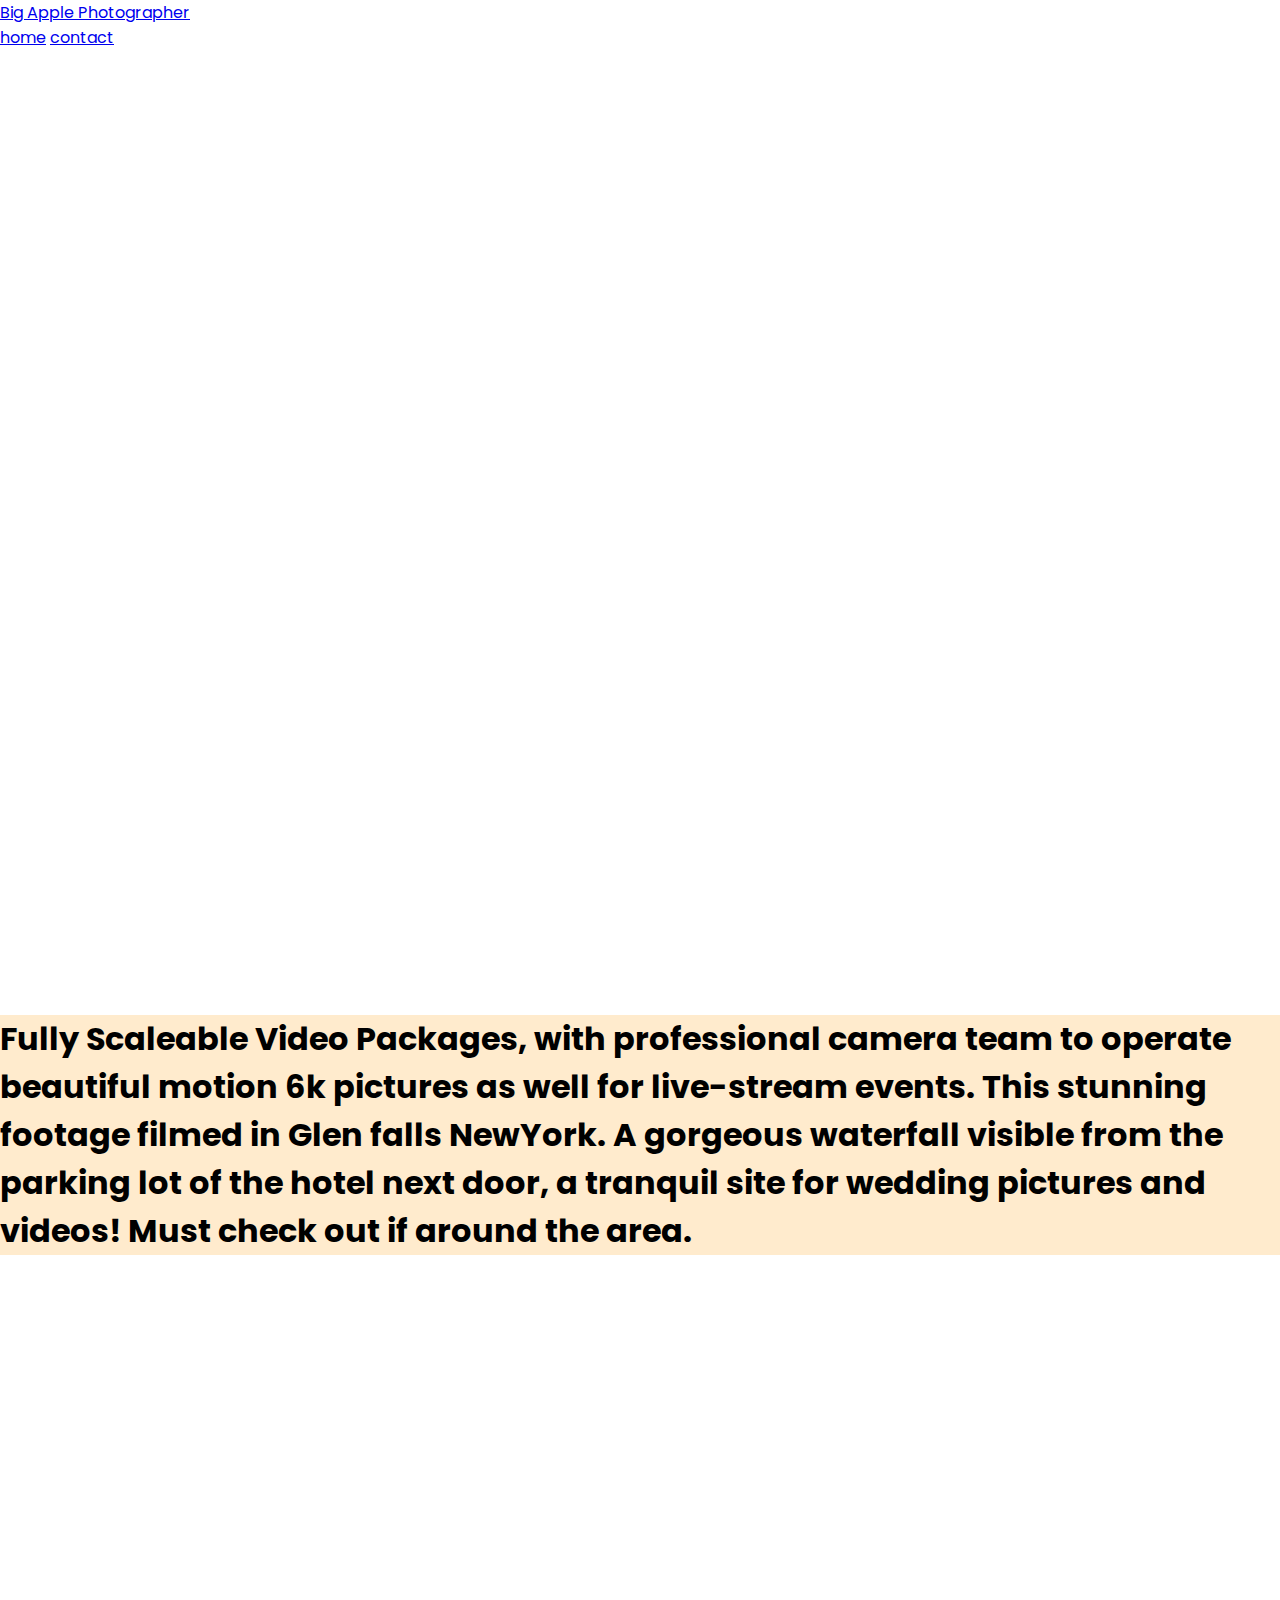
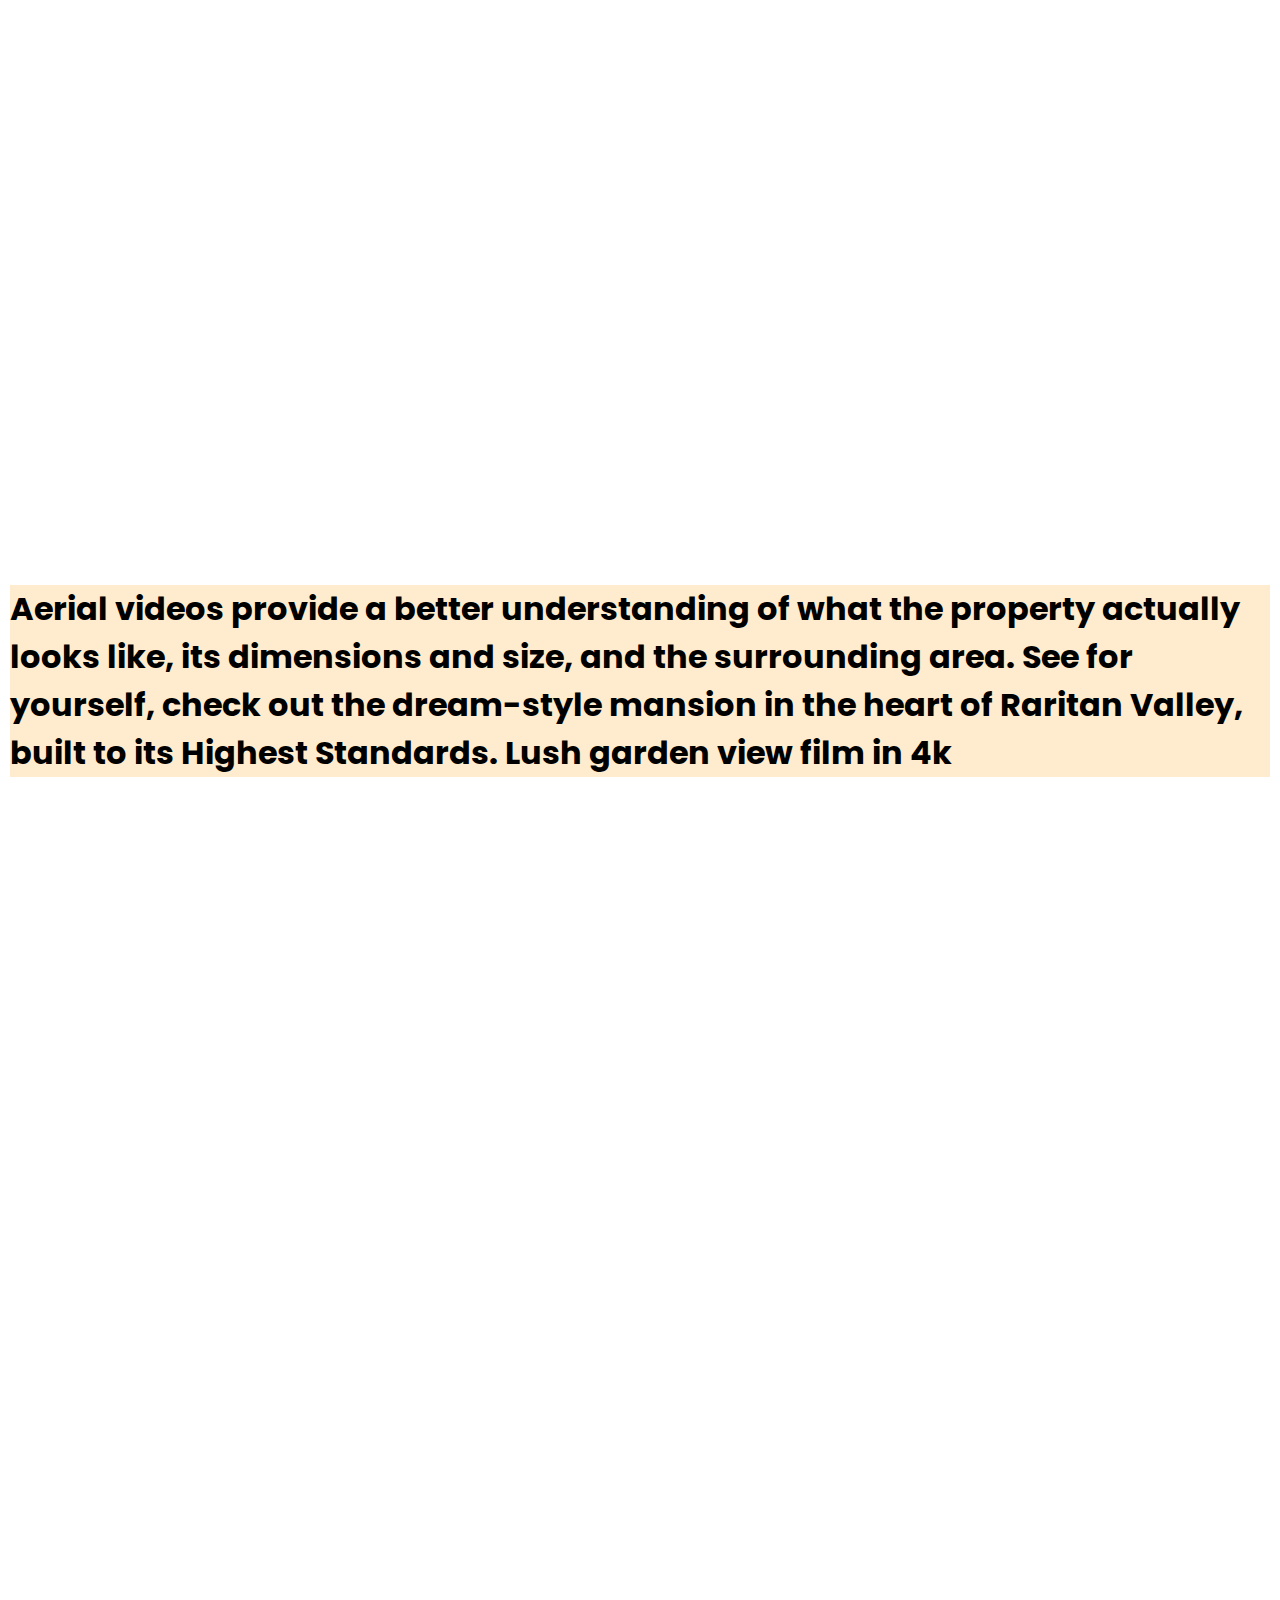
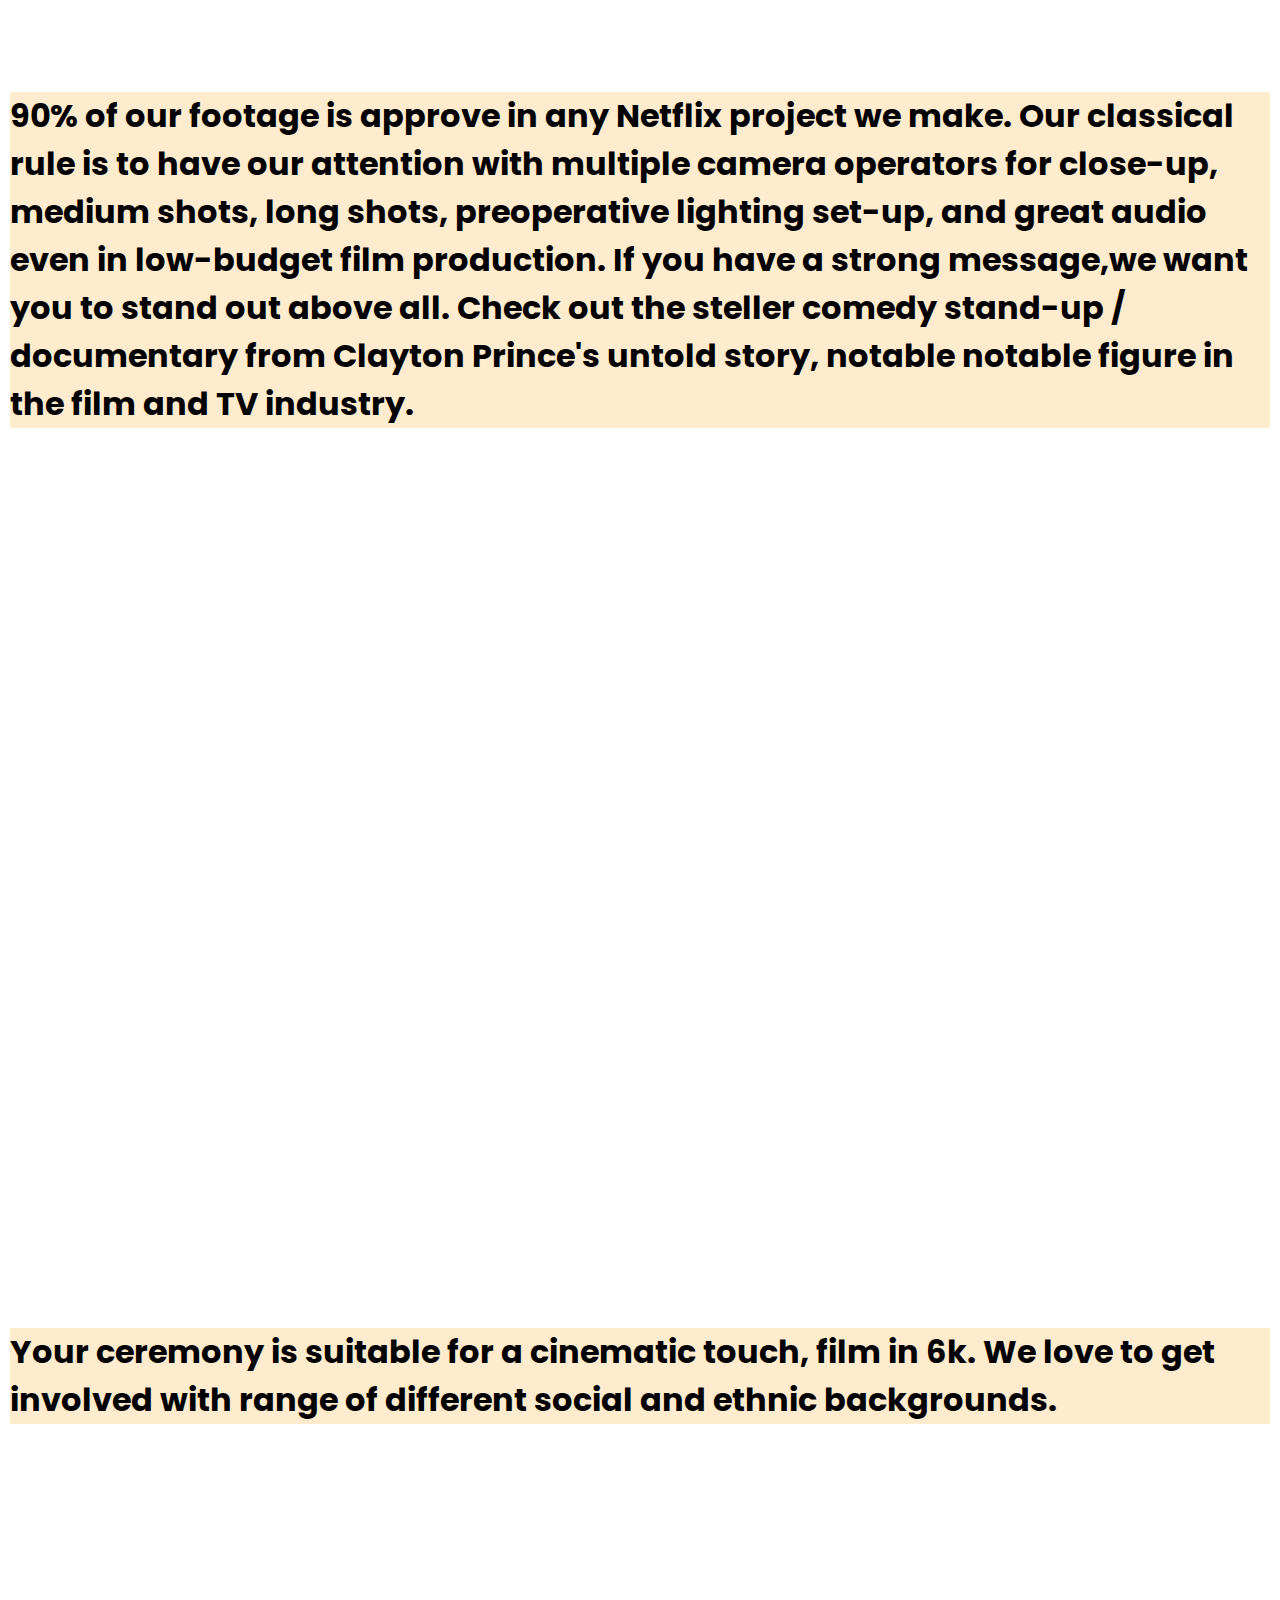
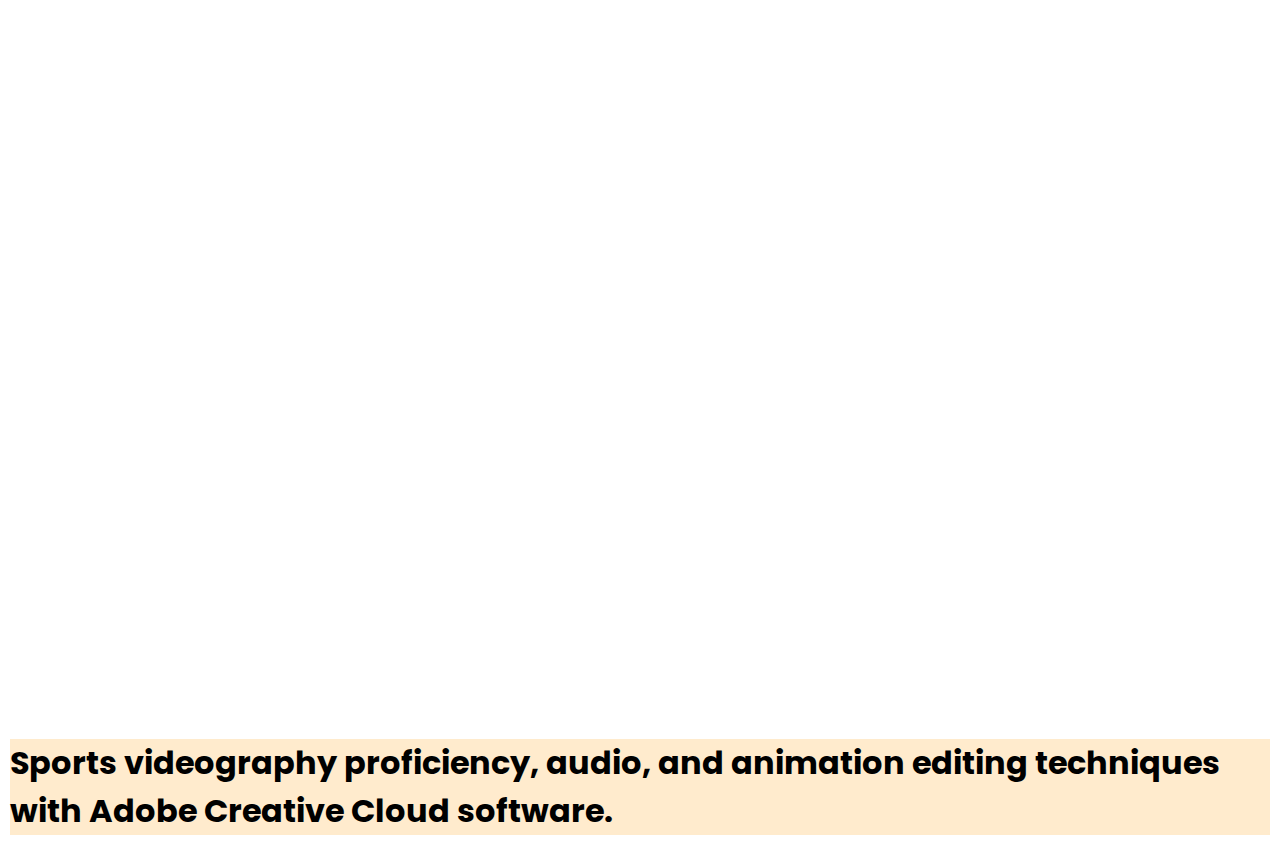
==== cinematography.html @ 97037455 "updated text" ====
<style>
    @import url('https://fonts.googleapis.com/css2?family=Blinker:wght@300;400;600;700&family=Poppins:wght@200;300;400;500;600;700;800&display=swap');

    .blacnhe {
        background-color: blanchedalmond;
        border-style: solid;
        border: 1px;
        border-color: burlywood;
    }

    header {
        height: 30px;
        margin-bottom: 40px;

    }

    * {
        margin: 0;
        padding: 0;
        box-sizing: border-box;
        font-family: 'Poppins', sans-serif;

    }

    .nav {
        display: flex;
        justify-content: space-between;
        height: 50px;
        margin-top: 1%;
    }

    .nav>li:hover {
        color: red;
    }

    .nav>li {
        list-style: none;
        cursor: pointer;
        padding: 1%;
    }

    .nav>li:nth-child(2) {
        font-weight: 600;


    }

    .nav>li:nth-child(3) {
        font-weight: 600;
    }

    .nav>li:nth-child(6) {
        font-size: 20px;
        color: gray;

    }

    .nav>li:nth-child(6):hover {
        color: red;
    }

    .search {
        width: 70%;
        position: relative;
        padding: 1%;

    }

    .search>input {

        border: 0;
        width: 100%;
        height: 40px;
        border-radius: 20px;
        margin-top: -5px;
        padding: 1%;
        background-color: rgba(128, 128, 128, 0.212);

    }

    .search>input:focus {
        outline: none;
    }


    .notification i {
        font-size: 20px;

        color: gray;
        margin-top: 5px;

    }

    .notification i:hover {
        color: rgba(0, 17, 255, 0.733);
    }


    .profile img {
        object-fit: cover;

        border-radius: 50%;
    }

    /* <!-- --------------------nav End -------------------- --> */

    .container {

        width: auto;
        margin-top: 70px;;

    }

    .container>div {
        padding: 0;
        margin: 15px 10px;
        border-radius: 20px;

    }

    .card>iframe {
        border-radius: 25px;
    }

    .container img {
        width: 100%;
        height: 100%;
        object-fit: cover;
        border-radius: 20px;
    }

    .card_small {
        grid-row-end: span 26;
    }

    .card_midium {
        grid-row-end: span 33;
    }

    .card_large {
        grid-row-end: span 40;
    }


    @media all and(min-width: 421px) and (max-width: 768px) {
        .container {
            grid-template-columns: repeat(auto-fill, 200px);
        }

        .search {
            display: none;
        }

        .nav>li:nth-child(2) {
            font-weight: 500;
            font-size: 15px;

        }
    }



    @media all and (min-width:50px) and (max-width: 420px) {
        .container {
            grid-template-columns: repeat(auto-fill, 150px);
        }

        .container>div {
            padding: 0;
            margin: 8px 5px;
            border-radius: 20px;

        }

        .nav {
            padding: 2%;
        }

        .search>input {
            /* display: none; */
            padding: 3%;
        }

        .nav>li>img {
            width: 30px;
            height: 30px;

        }

        .nav>li {
            font-size: 12px;

        }

        .nav>li i {
            display: none;

        }

        .nav>li:nth-child(2) {
            display: none;

        }

        .nav>li:nth-child(3) {
            display: none;

        }

        .card>iframe {
            border-radius: 25px;
        }

    }
</style>





<!DOCTYPE html>
<html lang="en">

<head>
    <meta charset="UTF-8">
    <meta http-equiv="X-UA-Compatible" content="IE=edge">
    <meta name="viewport" content="width=device-width, initial-scale=1.0">
    <title>Big Apple Photographers NewYork & NewJersey</title>
    <link rel="stylesheet" href="style.css">
    <link rel="stylesheet" href="https://use.fontawesome.com/releases/v5.15.4/css/all.css"
        integrity="sha384-DyZ88mC6Up2uqS4h/KRgHuoeGwBcD4Ng9SiP4dIRy0EXTlnuz47vAwmeGwVChigm" crossorigin="anonymous">
</head>

<body>

    <header>

        <a href="https://bigapplephotgraphers.netlify.app/index.html" class="logo">Big Apple Photographer </a>



        <nav class="navbar">
            <div class="share">
            </div>
            <a href="https://bigapplephotgraphers.netlify.app/index.html">home</a>
            <a href="#contact">contact</a>

        </nav>

    </header>



    <!-- --------------------nav End -------------------- -->

    <div class="container">


        <div>
           

       

            <iframe height="100%" width="100%" frameborder="0" scrolling="no" allow='autoplay'
                src="https://www.youtube.com/embed/tvmzhUyTfTg" title="YouTube video player" frameborder="0"
                allow="accelerometer; autoplay; clipboard-write; encrypted-media; gyroscope; picture-in-picture"></iframe>
        </div>
        <h1 class="blacnhe">Fully Scaleable Video Packages, with professional camera team to operate beautiful motion 6k pictures as well for live-stream events. This stunning footage filmed in Glen falls NewYork. A gorgeous waterfall visible from the parking lot of the hotel next door, a tranquil site for wedding pictures and videos! Must check out if around the area. 
        </h1>

        <div>
           
      
            <iframe width="100%" height="100%" src="https://www.youtube.com/embed/v5il69MDq7s"
                title="YouTube video player" frameborder="0"
                allow="accelerometer; autoplay; clipboard-write; encrypted-media; gyroscope; picture-in-picture"
                allowfullscreen></iframe>
        </div>



        <div>
            <h1 class="blacnhe">
                Aerial videos provide a better understanding of what the property actually looks like, its dimensions
                and size, and the surrounding area. See for yourself, check out the dream-style mansion in the heart of
                Raritan Valley, built to its Highest Standards. Lush garden view film in 4k
            </h1>

           
            <iframe width="100%" height="100%" src="https://www.youtube.com/embed/lPRldFHmHhc"
                title="YouTube video player" frameborder="0"
                allow="accelerometer; autoplay; clipboard-write; encrypted-media; gyroscope; picture-in-picture"
                allowfullscreen></iframe>
        </div>

        <div>
            <h1 class="blacnhe">
  
                90% of our footage is approve in any Netflix project we make.   Our classical rule is to have our attention with multiple camera operators for close-up, medium shots, long shots, preoperative lighting set-up, and great audio even in low-budget film production. If you have a strong message,we want you to stand out above all. Check out the steller comedy stand-up / documentary from Clayton Prince's untold story, notable notable figure in the film and TV industry.
            </h1>
            <iframe width="100%" height="100%" src="https://www.youtube.com/embed/duIZM8UoKSk"
                title="YouTube video player" frameborder="0"
                allow="accelerometer; autoplay; clipboard-write; encrypted-media; gyroscope; picture-in-picture"
                allowfullscreen></iframe>
                <h1 class="blacnhe">
                    Your ceremony is suitable for a cinematic touch, film in 6k. We love to get involved with range of different social and ethnic backgrounds. 
                 
                </h1>
        </div>


        <div>
          
                
            </h1>
            <iframe width="100%" height="100%" src="https://www.youtube.com/embed/jt_HlehLbls"
                title="YouTube video player" frameborder="0"
                allow="accelerometer; autoplay; clipboard-write; encrypted-media; gyroscope; picture-in-picture"
                allowfullscreen></iframe>
            
                <h1 class="blacnhe"> Sports videography proficiency, audio, and animation editing techniques with Adobe Creative Cloud software.</h1>
       
            </div>





    </div>
---- style.css ----
* {
    margin: 0;
    padding: 0;
}

.text-left{
margin-bottom: 100px;
margin-left: 140px;
}

.text-inner{
    margin-left: 10px 
}


.banner {
    background-color: blue;
    height: 80vh;
    min-height: 600px;
    background-image: url('https://i.ibb.co/HNvHSyV/image-header.jpg');
    background-position: center bottom;
    background-size: cover;
    display: flex;
    flex-direction: column;
}

.header {
    height: 60px;
    display: flex;
    justify-content: space-between;
    align-items: center;
    padding-left: 20px;
    padding-right: 20px;
}

.menu {
    display: flex;
    font-size: 20px;
    color: white;
    align-items: center;
}

.menu span {
    margin-right: 30px;
    cursor: pointer;
}

.contact {
    background-color: white;
    color: black;
    padding: 8px 30px;
    border-radius: 20px;
    cursor: pointer;
    transition: 0.2s all ease-in-out;
}

.contact:hover {
    background-color: antiquewhite;
}

.main {
    display: flex;
    flex-direction: column;
    align-items: center;
    justify-content: center;
    font-size: 40px;
    flex-grow: 1;
    color: white;
    font-weight: bold;
    margin-bottom:240px;
}

.arrow {
    margin-top: 60px;
}

.section1, .section2 {
    display: flex;
    height: 350px;
}

.section1 img {
    width: 100%;
    height: 100%;
    object-fit: cover;
}

.section1 .left {
    display: flex;
    align-items: center;
    justify-content: center;
}

.section1 .text-container {
    width: 70%;
}

.section2 .left{
   
  image-rendering: url("./assets/project.png");
    background-position: center top;
    background-size: cover;
    display: flex;
    flex-direction: column;
    align-items: center;
    justify-content: flex-end;
}


.bg-color{
    background-color: #94a7dd;
}


.image-size{
    height: 20px;
    width: 40px;
}



.left h1 {
    font-size: 40px;
    margin-bottom: 16px;
}

.left p {
    color: #848391;
    line-height: 1.8;
    font-family: Arial, Helvetica, sans-serif;
    margin-bottom: 16px;
}

.left .button {
    display: flex;
    align-items: center;
    cursor: pointer;
}

.left div img {
    width: 120px;
}

.left, .right, .ndright {
    flex: 1;
}


.lefty{
    width: 20%;
}

.bg-color{
    background-color: rgb(70, 202, 255);
}

.ndright{
    width:90%;
    height:90%;
}

.right-inner{
margin-left: 200px;
margin-top: 140px;

}


 .right img {

    width: 90%;
    height: 90%;
    margin-bottom: 40%;
    margin-top: 4%;
    margin-left: 5%;
    object-fit: cover;
}

.left img {
    width: 90%;
    height: 52%;
    object-fit: cover;
}



.client-image {

    width: 140px;
    height: 140px;
    border-radius: 50%;
    overflow: hidden;
}

.client-image img {
    width: 100%;
    height: 100%;
    object-fit: cover;
}

.testimonials {
    display: flex;
    flex-direction: column;
    align-items: center;
    background-color: #FFFBF8;
    padding-top: 50px;
    padding-bottom: 50px;
    padding-left: 50px;
    padding-right: 50px;
}

.testimonials h1 {
    color: #A0A1A2;
    font-size:20px;
    margin-bottom: 40px;
}

.clients {
    display: flex;
    justify-content: space-between;
}

.clients .client {
    display: flex;
    flex-direction: column;
    flex: 0.3;
    align-items: center;
}

.client .client-image {
    margin-bottom: 30px;
}

.client p {
    text-align: center;
    margin-bottom: 30px;
    color: #848391;
    line-height: 1.8;
    font-family: Arial, Helvetica, sans-serif;
}

.client .details {
    text-align: center;
}

.client h4 {
    color: #A0A1A2;
    margin-top: 8px;
}

.examples {
    display: flex;

}

.examples div {
    flex: 0.25;
}

.examples img {
    width: 100%;
    height: 100%;
    object-fit: cover;
}

.footer {
    background-color: #90D4C5;
    display: flex;
    flex-direction: column;
    align-items: center;
    padding-top: 50px;
    padding-bottom: 50px;
}

.footer .logo {
    color: #2D7465;
}

.footer-navigation {
    color: #4F9485;
    margin-top: 30px;
    font-weight: bold;
}

.footer-navigation span{
    padding: 8px;
    cursor: pointer;
}

.footer-navigation span:hover {
    color: #2D7465;
}

.footer .social-media {
    margin-top: 60px;
}

.social-media img {
    padding: 4px;
}

.section2 h1 {
    color: #24554A;
    font-size: 18px;
    font-weight: bold;
}

.section2 .left p {
    text-align: center;
    color: #589688;
    font-weight: bold;
    font-size: 12px;
    width: 60%;
}

.section2 .right p {
    text-align: center;
    color: #589688;
    font-weight: bold;
    font-size: 12px;
    width: 60%;
}





.GFG {
    background-color: white;
  border-radius: 10px;
    width: 140px;
    height: 25px;
    color: green;
  

 

    background-image: url(https://i.ibb.co/TB2DVgK/learnmore.png);
    background-repeat: no-repeat;
    }


    @media (max-width:765.98px ){
        .main{
            
            margin-left: 120px;
            font-size: 30px;
        }
        
    }

@media (max-width: 575.98px) {

 
    .section1 {
        flex-direction: column;
        height: auto;
    }

    .section1 .left {
        padding-bottom: 20px;
        padding-top: 20px;
    }

    .examples {
        flex-wrap: wrap;
    }

    .examples div {
        flex: 0.5;
        flex-basis: 50%;
    }

    .clients {
        flex-direction: column;
    }
    .clients .client {
        margin-top: 50px;
    }
}

.logo{
    margin-top: 40px;
    width:140px;

    animation: rotation 2s infinite linear;



}

@keyframes rotation {
    from {
      transform: rotate(0deg);
    }
    to {
      transform: rotate(359deg);
    }

}
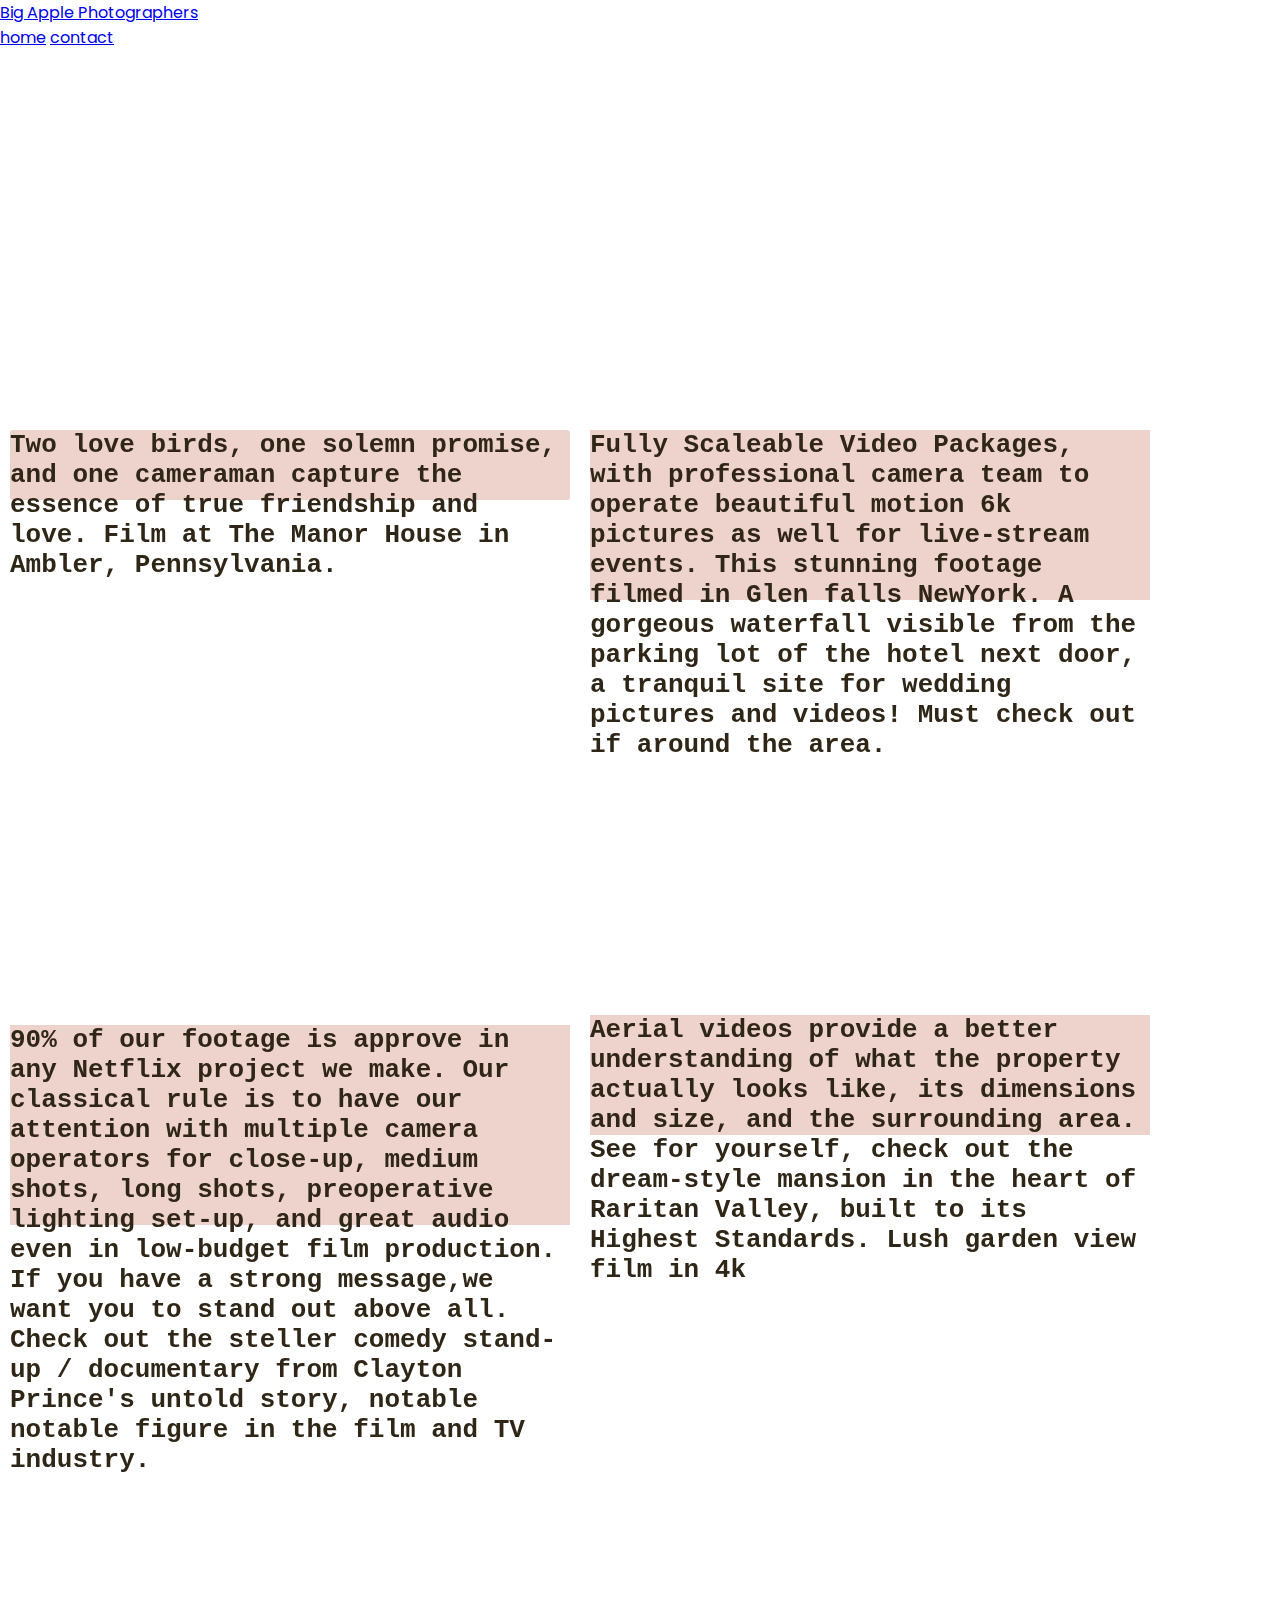
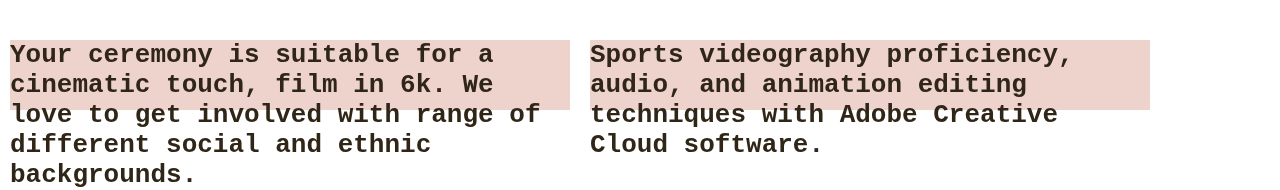
==== commit c151df77: "added videos" ====
--- a/cinematography.html
+++ b/cinematography.html
@@ -1,11 +1,14 @@
 <style>
-    @import url('https://fonts.googleapis.com/css2?family=Blinker:wght@300;400;600;700&family=Poppins:wght@200;300;400;500;600;700;800&display=swap');
+    @import url('https://fonts.googleapis.com/css2?family=Blinker:wght@300;400;600;700 &family=Poppins:wght@200;300;400;500;600;700;800&display=swap');
 
     .blacnhe {
-        background-color: blanchedalmond;
+        background-color: rgba(225, 181, 169, 0.591);
         border-style: solid;
         border: 1px;
         border-color: burlywood;
+        font-family: monospace;
+        color: rgb(48, 38, 24);
+       
     }
 
     header {
@@ -33,7 +36,7 @@
         color: red;
     }
 
-    .nav>li {
+    .nav > li {
         list-style: none;
         cursor: pointer;
         padding: 1%;
@@ -66,7 +69,7 @@
 
     }
 
-    .search>input {
+    .search > input {
 
         border: 0;
         width: 100%;
@@ -107,18 +110,20 @@
     .container {
 
         width: auto;
-        margin-top: 70px;;
-
-    }
-
-    .container>div {
+        margin-top: 70px;
+       display: flex;
+       flex-direction:row;
+
+    }
+
+    .container > div {
         padding: 0;
         margin: 15px 10px;
         border-radius: 20px;
 
     }
 
-    .card>iframe {
+    .card > iframe {
         border-radius: 25px;
     }
 
@@ -142,7 +147,7 @@
     }
 
 
-    @media all and(min-width: 421px) and (max-width: 768px) {
+    @media all and(min-width: 421px) and(max-width: 768px) {
         .container {
             grid-template-columns: repeat(auto-fill, 200px);
         }
@@ -159,13 +164,12 @@
     }
 
 
-
-    @media all and (min-width:50px) and (max-width: 420px) {
+    @media all and(min-width:50px) and(max-width: 420px) {
         .container {
             grid-template-columns: repeat(auto-fill, 150px);
         }
 
-        .container>div {
+        .container > div {
             padding: 0;
             margin: 8px 5px;
             border-radius: 20px;
@@ -176,23 +180,23 @@
             padding: 2%;
         }
 
-        .search>input {
+        .search > input {
             /* display: none; */
             padding: 3%;
         }
 
-        .nav>li>img {
+        .nav > li > img {
             width: 30px;
             height: 30px;
 
         }
 
-        .nav>li {
+        .nav > li {
             font-size: 12px;
 
         }
 
-        .nav>li i {
+        .nav > li i {
             display: none;
 
         }
@@ -207,123 +211,111 @@
 
         }
 
-        .card>iframe {
+        .card > iframe {
             border-radius: 25px;
         }
 
     }
 </style>
-
-
-
 
 
 <!DOCTYPE html>
 <html lang="en">
 
-<head>
-    <meta charset="UTF-8">
-    <meta http-equiv="X-UA-Compatible" content="IE=edge">
-    <meta name="viewport" content="width=device-width, initial-scale=1.0">
-    <title>Big Apple Photographers NewYork & NewJersey</title>
-    <link rel="stylesheet" href="style.css">
-    <link rel="stylesheet" href="https://use.fontawesome.com/releases/v5.15.4/css/all.css"
-        integrity="sha384-DyZ88mC6Up2uqS4h/KRgHuoeGwBcD4Ng9SiP4dIRy0EXTlnuz47vAwmeGwVChigm" crossorigin="anonymous">
-</head>
-
-<body>
-
-    <header>
-
-        <a href="https://bigapplephotgraphers.netlify.app/index.html" class="logo">Big Apple Photographer </a>
-
-
-
-        <nav class="navbar">
-            <div class="share">
-            </div>
-            <a href="https://bigapplephotgraphers.netlify.app/index.html">home</a>
-            <a href="#contact">contact</a>
-
-        </nav>
-
-    </header>
-
-
-
-    <!-- --------------------nav End -------------------- -->
-
-    <div class="container">
-
-
-        <div>
-           
-
-       
-
-            <iframe height="100%" width="100%" frameborder="0" scrolling="no" allow='autoplay'
-                src="https://www.youtube.com/embed/tvmzhUyTfTg" title="YouTube video player" frameborder="0"
-                allow="accelerometer; autoplay; clipboard-write; encrypted-media; gyroscope; picture-in-picture"></iframe>
-        </div>
-        <h1 class="blacnhe">Fully Scaleable Video Packages, with professional camera team to operate beautiful motion 6k pictures as well for live-stream events. This stunning footage filmed in Glen falls NewYork. A gorgeous waterfall visible from the parking lot of the hotel next door, a tranquil site for wedding pictures and videos! Must check out if around the area. 
-        </h1>
-
-        <div>
-           
-      
-            <iframe width="100%" height="100%" src="https://www.youtube.com/embed/v5il69MDq7s"
-                title="YouTube video player" frameborder="0"
-                allow="accelerometer; autoplay; clipboard-write; encrypted-media; gyroscope; picture-in-picture"
-                allowfullscreen></iframe>
-        </div>
-
-
-
-        <div>
-            <h1 class="blacnhe">
-                Aerial videos provide a better understanding of what the property actually looks like, its dimensions
-                and size, and the surrounding area. See for yourself, check out the dream-style mansion in the heart of
-                Raritan Valley, built to its Highest Standards. Lush garden view film in 4k
-            </h1>
-
-           
-            <iframe width="100%" height="100%" src="https://www.youtube.com/embed/lPRldFHmHhc"
-                title="YouTube video player" frameborder="0"
-                allow="accelerometer; autoplay; clipboard-write; encrypted-media; gyroscope; picture-in-picture"
-                allowfullscreen></iframe>
-        </div>
-
-        <div>
-            <h1 class="blacnhe">
-  
-                90% of our footage is approve in any Netflix project we make.   Our classical rule is to have our attention with multiple camera operators for close-up, medium shots, long shots, preoperative lighting set-up, and great audio even in low-budget film production. If you have a strong message,we want you to stand out above all. Check out the steller comedy stand-up / documentary from Clayton Prince's untold story, notable notable figure in the film and TV industry.
-            </h1>
-            <iframe width="100%" height="100%" src="https://www.youtube.com/embed/duIZM8UoKSk"
-                title="YouTube video player" frameborder="0"
-                allow="accelerometer; autoplay; clipboard-write; encrypted-media; gyroscope; picture-in-picture"
-                allowfullscreen></iframe>
-                <h1 class="blacnhe">
-                    Your ceremony is suitable for a cinematic touch, film in 6k. We love to get involved with range of different social and ethnic backgrounds. 
-                 
-                </h1>
-        </div>
-
-
-        <div>
-          
-                
-            </h1>
-            <iframe width="100%" height="100%" src="https://www.youtube.com/embed/jt_HlehLbls"
-                title="YouTube video player" frameborder="0"
-                allow="accelerometer; autoplay; clipboard-write; encrypted-media; gyroscope; picture-in-picture"
-                allowfullscreen></iframe>
-            
-                <h1 class="blacnhe"> Sports videography proficiency, audio, and animation editing techniques with Adobe Creative Cloud software.</h1>
-       
-            </div>
-
-
-
-
-
-    </div>+    <head>
+        <meta charset="UTF-8">
+            <meta http-equiv="X-UA-Compatible" content="IE=edge">
+                <meta name="viewport" content="width=device-width, initial-scale=1.0">
+                    <title>Big Apple Photographers NewYork & NewJersey</title>
+                    <link rel="stylesheet" href="style.css">
+                        <link rel="stylesheet" href="https://use.fontawesome.com/releases/v5.15.4/css/all.css" integrity="sha384-DyZ88mC6Up2uqS4h/KRgHuoeGwBcD4Ng9SiP4dIRy0EXTlnuz47vAwmeGwVChigm" crossorigin="anonymous"></head>
+
+                        <body>
+
+                            <header>
+
+                                <a href="https://bigapplephotgraphers.netlify.app/index.html" class="logo">Big Apple Photographers
+                                </a>
+
+
+                                <nav class="navbar">
+                                    <div class="share"></div>
+                                    <a href="https://bigapplephotgraphers.netlify.app/index.html">home</a>
+                                    <a href="#contact">contact</a>
+
+                                </nav>
+
+                            </header>
+
+
+                            <!-- --------------------nav End -------------------- -->
+
+                            <div class="container">
+                                <div>
+
+                                    <iframe width="560" height="315" src="https://www.youtube.com/embed/H-cRBVzBcCk" title="YouTube video player" frameborder="0" allow="accelerometer; autoplay; clipboard-write; encrypted-media; gyroscope; picture-in-picture" allowfullscreen="allowfullscreen"></iframe>
+                                    <h1 class="blacnhe" style=" border-radius: 3px;  width:560;  height:70 ">
+                                        Two love birds, one solemn promise, and one cameraman capture the essence of true friendship and love.
+                                                        Film at The Manor House in Ambler, Pennsylvania.
+                                    </h1>
+                                </div>
+                                <div>
+
+
+                                    <iframe height="315" width="560" frameborder="0" scrolling="no" allow='autoplay' src="https://www.youtube.com/embed/tvmzhUyTfTg" title="YouTube video player" frameborder="0" allow="accelerometer; autoplay; clipboard-write; encrypted-media; gyroscope; picture-in-picture"></iframe>
+                                <h1 class="blacnhe" style="width:560 ; height:170">Fully Scaleable Video Packages, with professional camera team to operate beautiful motion 6k pictures as well for live-stream events. This stunning footage filmed in Glen falls NewYork. A gorgeous waterfall visible from the parking lot of the hotel next door, a tranquil site for wedding pictures and videos! Must check out if around the area.
+                                </h1>
+                                </div>
+                               
+
+                           
+                            </div>
+
+
+
+                            <div class="container">
+                                <div>
+                                    <iframe width="560" height="325" src="https://www.youtube.com/embed/v5il69MDq7s" title="YouTube video player" frameborder="0" allow="accelerometer; autoplay; clipboard-write; encrypted-media; gyroscope; picture-in-picture" allowfullscreen="allowfullscreen"></iframe>
+                                    <h1 class="blacnhe" style="width:560 ; height:200 ">
+                                        90% of our footage is approve in any Netflix project we make.   Our classical rule is to have our attention with multiple camera operators for close-up, medium shots, long shots, preoperative lighting set-up, and great audio even in low-budget film production. If you have a strong message,we want you to stand out above all. Check out the steller comedy stand-up / documentary from Clayton Prince's untold story, notable notable figure in the film and TV industry.
+                                    </h1>
+                                </div>
+                                <div>
+
+
+                                    <iframe height="315" width="560" frameborder="0" scrolling="no" allow='autoplay' src="https://www.youtube.com/embed/tvmzhUyTfTg" title="YouTube video player" frameborder="0" allow="accelerometer; autoplay; clipboard-write; encrypted-media; gyroscope; picture-in-picture"></iframe>
+                                <h1 class="blacnhe" style="width:560 ; height:120">   Aerial videos provide a better understanding of what the property actually looks like, its dimensions
+                                    and size, and the surrounding area. See for yourself, check out the dream-style mansion in the heart of
+                                    Raritan Valley, built to its Highest Standards. Lush garden view film in 4k
+                                </h1>
+                                </div>
+                               
+
+                           
+                            </div>
+
+
+
+
+                            <div class="container">
+                                <div>
+                                    <iframe height="315" width="560" src="https://www.youtube.com/embed/duIZM8UoKSk" title="YouTube video player" frameborder="0" allow="accelerometer; autoplay; clipboard-write; encrypted-media; gyroscope; picture-in-picture" allowfullscreen="allowfullscreen"></iframe>
+                                    <h1 class="blacnhe" style="width:560 ; height:70 ">
+                                        Your ceremony is suitable for a cinematic touch, film in 6k. We love to get involved with range of different social and ethnic backgrounds.
+                                    </h1>
+                                </div>
+                                <div>
+
+
+                                    <iframe height="315" width="560" src="https://www.youtube.com/embed/jt_HlehLbls" title="YouTube video player" frameborder="0" allow="accelerometer; autoplay; clipboard-write; encrypted-media; gyroscope; picture-in-picture" allowfullscreen="allowfullscreen"></iframe>
+                                <h1 class="blacnhe" style="width:560 ; height:70">   
+                                    Sports videography proficiency, audio, and animation editing techniques with Adobe Creative Cloud software.</h1>
+
+                                </h1>
+                                </div>
+                               
+
+                           
+                            </div>
+
+                            
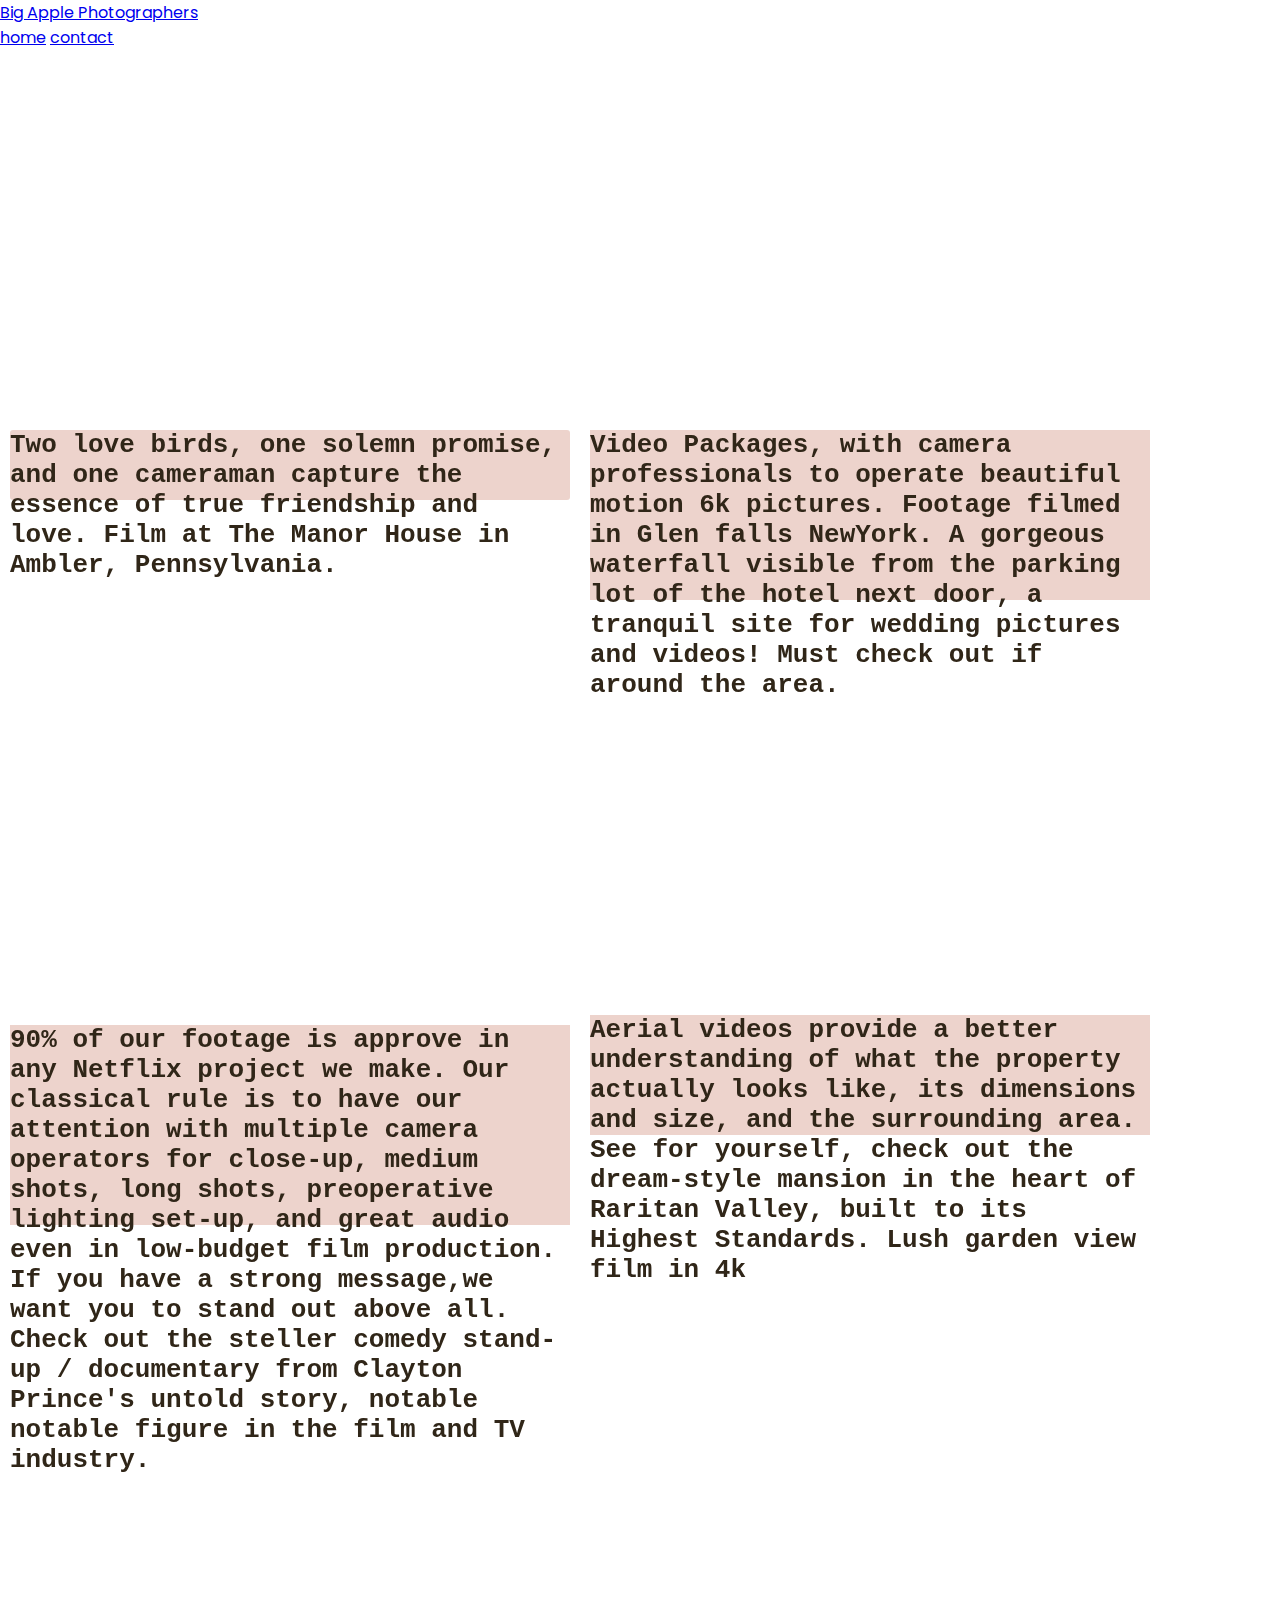
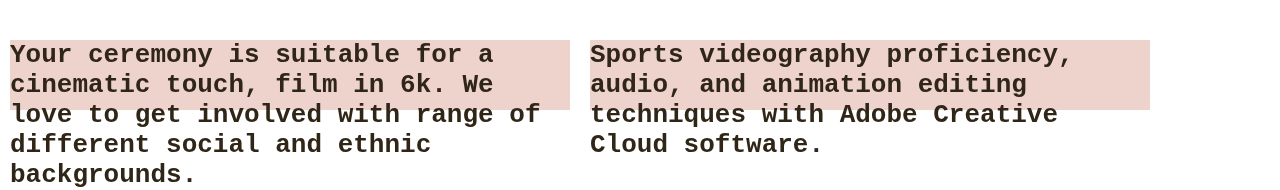
==== commit 021cfafa: "updated video" ====
--- a/cinematography.html
+++ b/cinematography.html
@@ -253,7 +253,7 @@
                             <div class="container">
                                 <div>
 
-                                    <iframe width="560" height="315" src="https://www.youtube.com/embed/H-cRBVzBcCk" title="YouTube video player" frameborder="0" allow="accelerometer; autoplay; clipboard-write; encrypted-media; gyroscope; picture-in-picture" allowfullscreen="allowfullscreen"></iframe>
+                                    <iframe width="560" height="315" src="https://www.youtube.com/embed/KLNtSG_v33w" title="YouTube video player" frameborder="0" allow="accelerometer; autoplay; clipboard-write; encrypted-media; gyroscope; picture-in-picture" allowfullscreen></iframe>
                                     <h1 class="blacnhe" style=" border-radius: 3px;  width:560;  height:70 ">
                                         Two love birds, one solemn promise, and one cameraman capture the essence of true friendship and love.
                                                         Film at The Manor House in Ambler, Pennsylvania.
@@ -263,7 +263,7 @@
 
 
                                     <iframe height="315" width="560" frameborder="0" scrolling="no" allow='autoplay' src="https://www.youtube.com/embed/tvmzhUyTfTg" title="YouTube video player" frameborder="0" allow="accelerometer; autoplay; clipboard-write; encrypted-media; gyroscope; picture-in-picture"></iframe>
-                                <h1 class="blacnhe" style="width:560 ; height:170">Fully Scaleable Video Packages, with professional camera team to operate beautiful motion 6k pictures as well for live-stream events. This stunning footage filmed in Glen falls NewYork. A gorgeous waterfall visible from the parking lot of the hotel next door, a tranquil site for wedding pictures and videos! Must check out if around the area.
+                                <h1 class="blacnhe" style="width:560 ; height:170">Video Packages, with camera professionals to operate beautiful motion 6k pictures. Footage filmed in Glen falls NewYork. A gorgeous waterfall visible from the parking lot of the hotel next door, a tranquil site for wedding pictures and videos! Must check out if around the area.
                                 </h1>
                                 </div>
                                
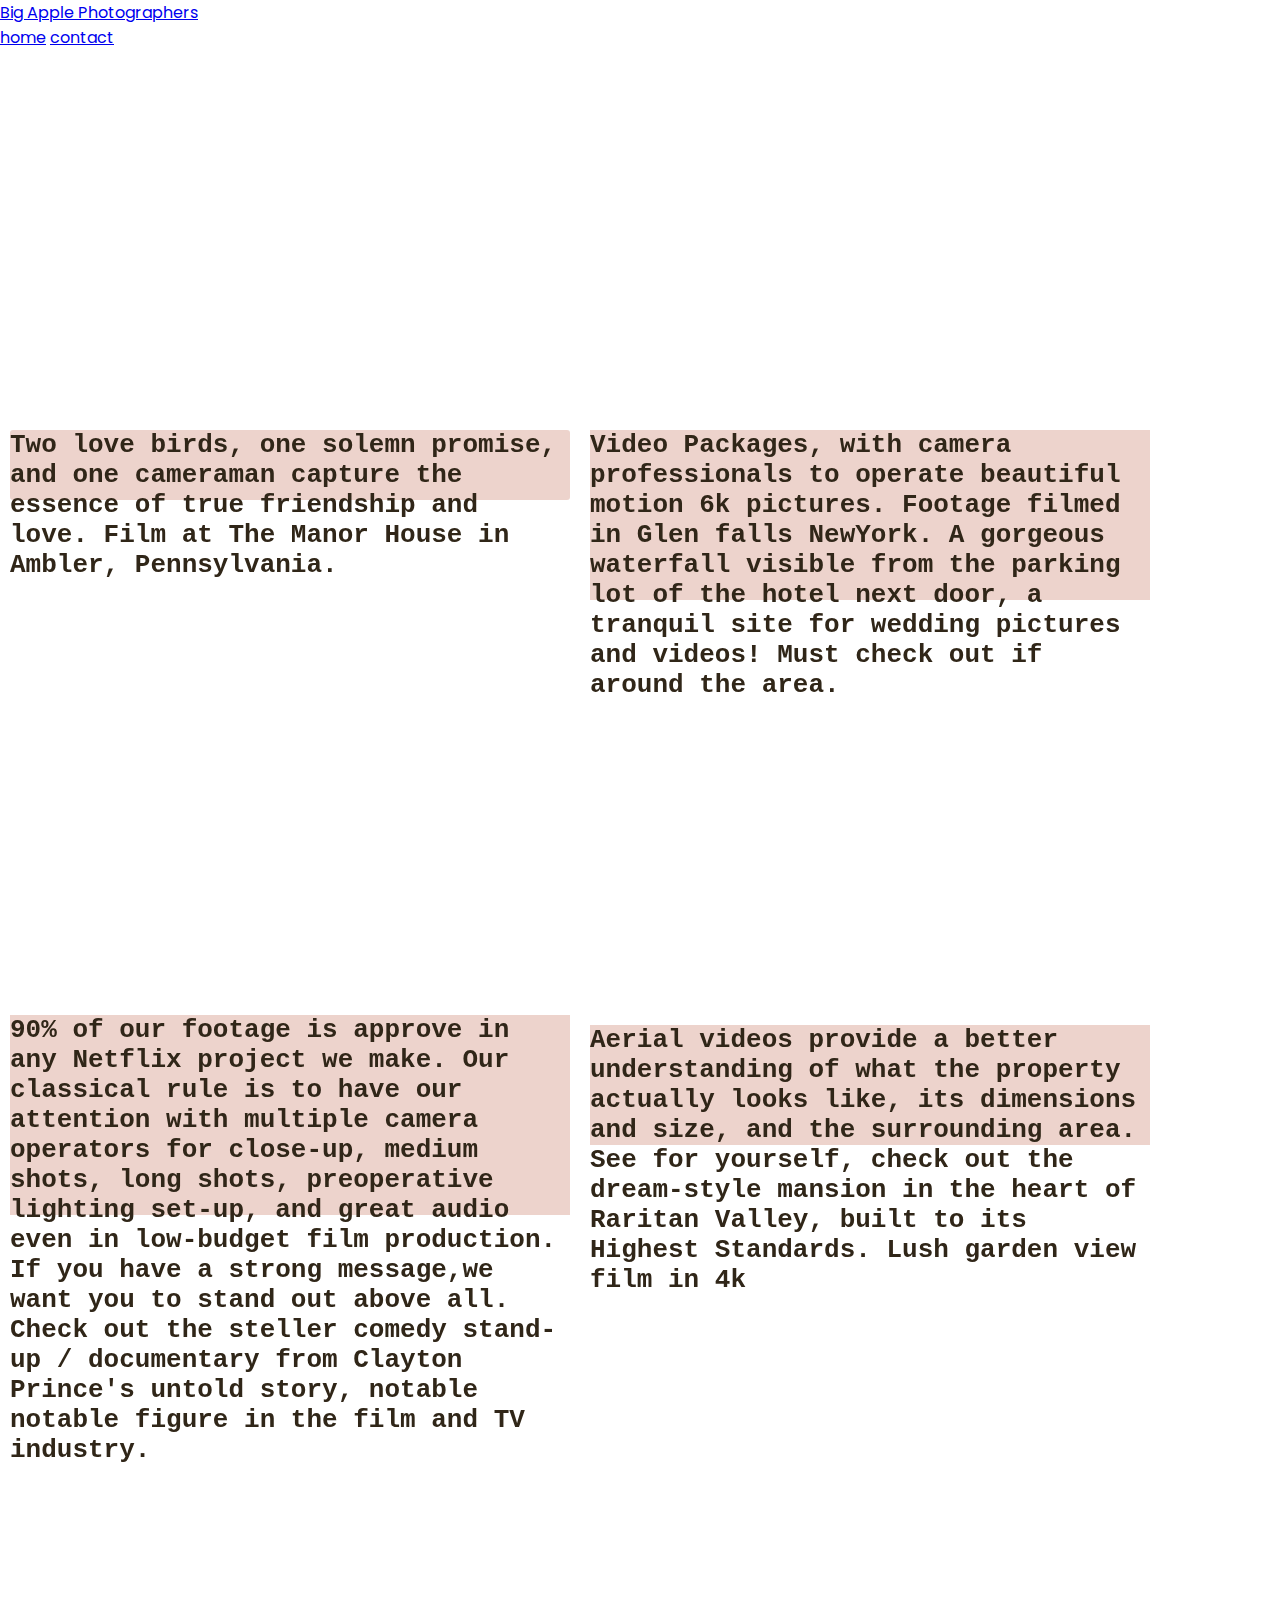
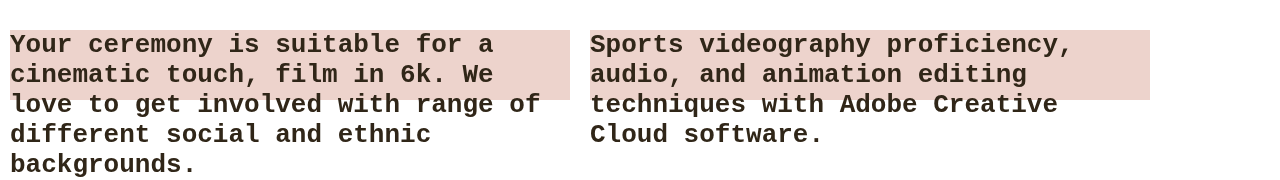
==== commit 161b9bcb: "updated video sections" ====
--- a/cinematography.html
+++ b/cinematography.html
@@ -275,7 +275,7 @@
 
                             <div class="container">
                                 <div>
-                                    <iframe width="560" height="325" src="https://www.youtube.com/embed/v5il69MDq7s" title="YouTube video player" frameborder="0" allow="accelerometer; autoplay; clipboard-write; encrypted-media; gyroscope; picture-in-picture" allowfullscreen="allowfullscreen"></iframe>
+                                    <iframe width="560" height="315" src="https://www.youtube.com/embed/lPRldFHmHhc" title="YouTube video player" frameborder="0" allow="accelerometer; autoplay; clipboard-write; encrypted-media; gyroscope; picture-in-picture" allowfullscreen></iframe>
                                     <h1 class="blacnhe" style="width:560 ; height:200 ">
                                         90% of our footage is approve in any Netflix project we make.   Our classical rule is to have our attention with multiple camera operators for close-up, medium shots, long shots, preoperative lighting set-up, and great audio even in low-budget film production. If you have a strong message,we want you to stand out above all. Check out the steller comedy stand-up / documentary from Clayton Prince's untold story, notable notable figure in the film and TV industry.
                                     </h1>
@@ -283,7 +283,7 @@
                                 <div>
 
 
-                                    <iframe height="315" width="560" frameborder="0" scrolling="no" allow='autoplay' src="https://www.youtube.com/embed/tvmzhUyTfTg" title="YouTube video player" frameborder="0" allow="accelerometer; autoplay; clipboard-write; encrypted-media; gyroscope; picture-in-picture"></iframe>
+                                    <iframe width="560" height="325" src="https://www.youtube.com/embed/v5il69MDq7s" title="YouTube video player" frameborder="0" allow="accelerometer; autoplay; clipboard-write; encrypted-media; gyroscope; picture-in-picture" allowfullscreen="allowfullscreen"></iframe>
                                 <h1 class="blacnhe" style="width:560 ; height:120">   Aerial videos provide a better understanding of what the property actually looks like, its dimensions
                                     and size, and the surrounding area. See for yourself, check out the dream-style mansion in the heart of
                                     Raritan Valley, built to its Highest Standards. Lush garden view film in 4k
